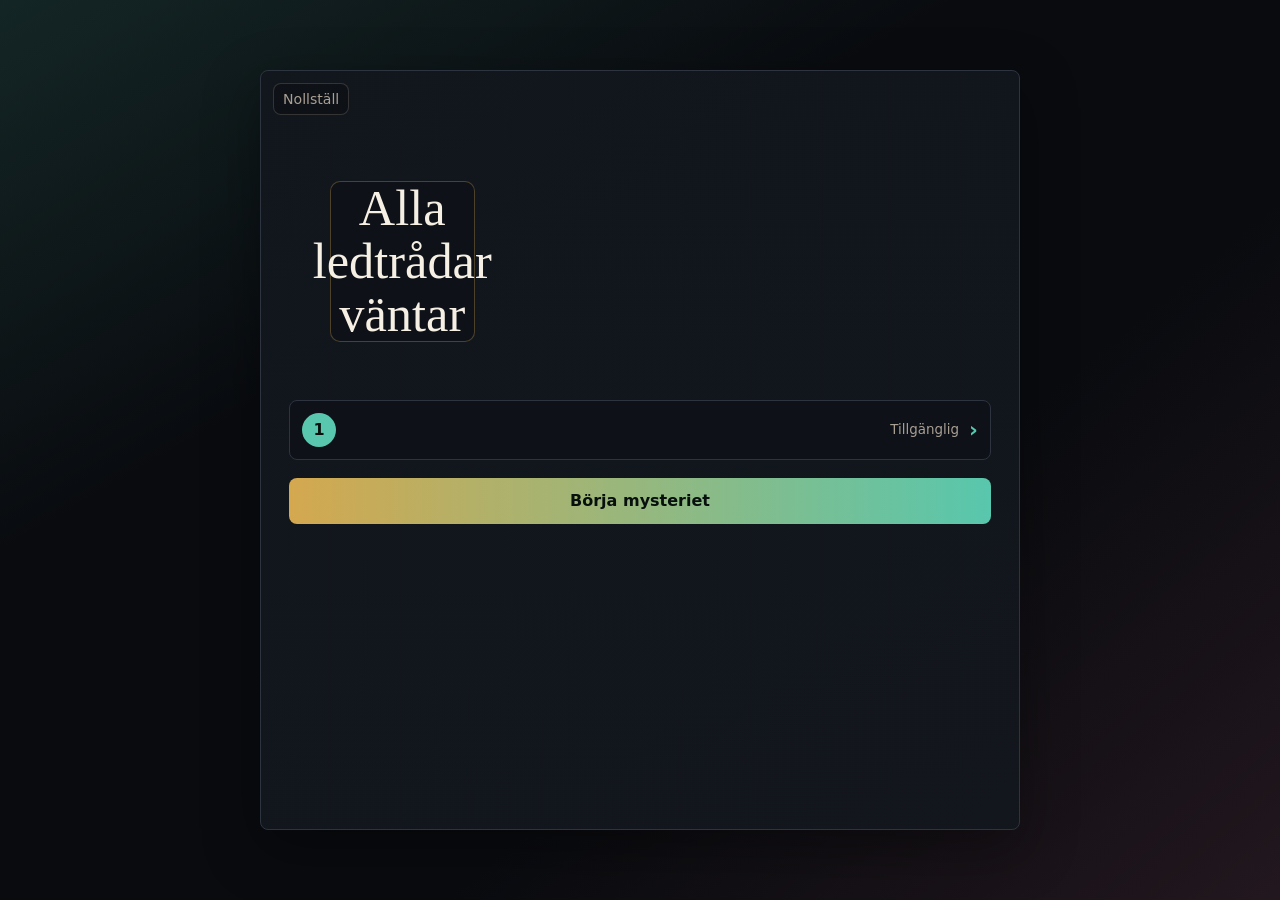
==== index.html @ f7caeb48 "Harden mystery flow and accessibility" ====
<!doctype html>
<html lang="sv">
  <head>
    <meta charset="UTF-8" />
    <meta name="viewport" content="width=device-width, initial-scale=1" />
    <meta http-equiv="Content-Security-Policy" content="media-src 'none'" />
    <title>Bröllopsmysteriet</title>
    <link rel="stylesheet" href="styles.css?v=20260717-1" />
    <script src="mystery-config.js?v=20260717-1" defer></script>
    <script src="shared.js?v=20260717-1" defer></script>
    <script src="index.js?v=20260717-1" defer></script>
  </head>
  <body>
    <main class="app-shell">
      <section class="mystery-board intro-board" aria-label="Bröllopsmysteriet">
        <div class="start-countdown" aria-label="Tid till nästa ledtråd">
          <span class="start-countdown-label" data-home-countdown-label>Nästa ledtråd om</span>
          <div class="start-countdown-grid" data-home-countdown></div>
        </div>

        <ol class="chapter-list" data-chapter-list></ol>

        <a class="primary-action" data-primary-action href="uppdrag-1.html">
          Börja mysteriet
        </a>
      </section>
    </main>
  </body>
</html>
---- styles.css ----
:root {
  color-scheme: dark;
  --ink: #f6efe4;
  --muted: #a99f93;
  --paper: #090b0f;
  --panel: #12161d;
  --panel-strong: #191f29;
  --line: #2d3440;
  --gold: #d4a84f;
  --rose: #d86f8d;
  --pine: #58c7ad;
  --blue: #6f9df7;
  --green: #4f9f67;
  --yellow: #c49a3c;
  --tile: #202734;
  --shadow: 0 18px 55px rgba(0, 0, 0, 0.38);
}

* {
  box-sizing: border-box;
}

[hidden] {
  display: none !important;
}

body {
  margin: 0;
  min-height: 100vh;
  font-family:
    Inter, ui-sans-serif, system-ui, -apple-system, BlinkMacSystemFont, "Segoe UI",
    sans-serif;
  color: var(--ink);
  background:
    linear-gradient(150deg, rgba(88, 199, 173, 0.14), transparent 34%),
    linear-gradient(320deg, rgba(216, 111, 141, 0.12), transparent 36%),
    var(--paper);
}

button {
  font: inherit;
}

.app-shell {
  min-height: 100vh;
  padding: clamp(10px, 3vw, 32px);
  display: grid;
  place-items: center;
}

.mystery-board {
  position: relative;
  width: min(760px, 100%);
  min-height: min(760px, calc(100vh - 20px));
  padding: clamp(16px, 4vw, 28px);
  border: 1px solid var(--line);
  border-radius: 8px;
  background:
    linear-gradient(rgba(18, 22, 29, 0.94), rgba(18, 22, 29, 0.98)),
    repeating-linear-gradient(
      90deg,
      transparent 0 34px,
      rgba(212, 168, 79, 0.05) 34px 35px
    );
  box-shadow: var(--shadow);
}

.board-head {
  display: flex;
  align-items: start;
  justify-content: space-between;
  gap: 14px;
  margin-bottom: 20px;
}

.board-head-quiet {
  justify-content: flex-end;
  margin-bottom: 8px;
}

.eyebrow {
  margin: 0 0 7px;
  color: var(--pine);
  font-size: 0.76rem;
  font-weight: 800;
  letter-spacing: 0;
  text-transform: uppercase;
}

h1 {
  margin: 0;
  font-family: Georgia, "Times New Roman", serif;
  font-size: clamp(2rem, 10vw, 4.2rem);
  line-height: 0.95;
}

.time-box {
  min-width: 86px;
  padding: 9px 10px;
  border: 1px solid var(--line);
  border-radius: 8px;
  text-align: center;
  background: rgba(25, 31, 41, 0.9);
}

.time-box span {
  display: block;
  color: var(--muted);
  font-size: 0.74rem;
}

.time-box strong {
  display: block;
  font-size: 1.35rem;
}

.start-countdown {
  display: grid;
  justify-items: center;
  gap: clamp(14px, 4vw, 24px);
  margin: clamp(52px, 10vw, 82px) auto clamp(28px, 7vw, 58px);
  text-align: center;
}

.start-countdown-label {
  position: relative;
  color: var(--muted);
  font-size: clamp(0.86rem, 2.8vw, 1.05rem);
  font-weight: 850;
  text-transform: uppercase;
}

.start-countdown-label::before,
.start-countdown-label::after {
  content: "";
  width: clamp(28px, 10vw, 72px);
  height: 1px;
  position: absolute;
  top: 50%;
  background: linear-gradient(90deg, transparent, rgba(212, 168, 79, 0.7));
}

.start-countdown-label::before {
  right: calc(100% + 14px);
}

.start-countdown-label::after {
  left: calc(100% + 14px);
  transform: rotate(180deg);
}

.start-countdown-grid {
  width: min(100%, 620px);
  display: grid;
  grid-template-columns: repeat(4, minmax(0, 1fr));
  gap: clamp(8px, 2vw, 14px);
}

.countdown-unit {
  min-height: clamp(92px, 20vw, 142px);
  display: grid;
  place-items: center;
  gap: 4px;
  padding: clamp(10px, 2.8vw, 18px) 6px;
  border: 1px solid rgba(212, 168, 79, 0.22);
  border-radius: 8px;
  background:
    radial-gradient(circle at 50% 0%, rgba(212, 168, 79, 0.16), transparent 58%),
    rgba(13, 16, 22, 0.72);
}

.countdown-unit strong,
.countdown-ready {
  color: var(--ink);
  font-family: Georgia, "Times New Roman", serif;
  font-size: clamp(2.1rem, 9vw, 4.9rem);
  line-height: 0.95;
}

.countdown-unit em {
  color: var(--muted);
  font-size: clamp(0.7rem, 2.5vw, 0.86rem);
  font-style: normal;
  font-weight: 850;
}

.countdown-ready {
  display: inline-flex;
  align-items: center;
  justify-content: center;
  min-height: clamp(86px, 18vw, 128px);
  padding: 0 clamp(18px, 6vw, 42px);
  border: 1px solid rgba(212, 168, 79, 0.32);
  border-radius: 10px;
  color: var(--ink);
  background: rgba(13, 16, 22, 0.52);
  font-size: clamp(1.65rem, 6vw, 3.15rem);
  line-height: 1.05;
}

.locked-panel p {
  margin: 0;
}

.chapter-list {
  display: grid;
  gap: 10px;
  margin: 0 0 18px;
  padding: 0;
  list-style: none;
}

.chapter-item {
  min-height: 58px;
  border: 1px solid var(--line);
  border-radius: 8px;
  background: rgba(13, 16, 22, 0.72);
  overflow: hidden;
}

.chapter-link,
.chapter-item.is-static {
  min-height: 58px;
  display: grid;
  grid-template-columns: 34px minmax(0, 1fr) auto;
  gap: 10px;
  align-items: center;
  padding: 10px 12px;
}

.chapter-link {
  color: inherit;
  text-decoration: none;
}

.chapter-link:hover {
  background: rgba(88, 199, 173, 0.08);
}

.chapter-link:focus-visible {
  outline: 3px solid rgba(111, 157, 247, 0.48);
  outline-offset: -3px;
}

.chapter-item span,
.chapter-link span {
  width: 34px;
  height: 34px;
  display: grid;
  place-items: center;
  border-radius: 50%;
  color: #08100d;
  font-weight: 900;
  background: var(--pine);
}

.chapter-item em {
  justify-self: end;
  color: var(--muted);
  font-size: 0.84rem;
  font-style: normal;
}

.chapter-item strong {
  color: var(--pine);
  font-size: 1.35rem;
  line-height: 1;
}

.primary-action,
.secondary-action {
  min-height: 46px;
  display: inline-flex;
  align-items: center;
  justify-content: center;
  padding: 0 18px;
  border-radius: 8px;
  font-weight: 900;
  text-decoration: none;
}

.primary-action {
  width: 100%;
  border: 0;
  color: #08100d;
  background: linear-gradient(90deg, var(--gold), var(--pine));
  box-shadow: 0 0 0 rgba(212, 168, 79, 0);
}

.secondary-action {
  border: 1px solid var(--line);
  color: var(--ink);
  background: #0d1016;
}

.text-link,
.reset-action {
  color: var(--muted);
  font-size: 0.88rem;
  text-decoration: none;
}

.text-link {
  width: fit-content;
  border-bottom: 1px solid rgba(169, 159, 147, 0.38);
}

.home-action {
  justify-self: center;
}

.ending-shell {
  min-height: 100svh;
  align-items: center;
}

.ending-board {
  overflow: hidden;
}

.ending-experience {
  min-height: clamp(430px, 68svh, 620px);
  display: grid;
  place-items: center;
  padding: clamp(28px, 7vw, 62px) 0 18px;
}

.sealed-envelope {
  position: relative;
  width: min(100%, 390px);
  aspect-ratio: 1.55;
  display: grid;
  place-items: center;
  padding: 36px 24px 20px;
  overflow: hidden;
  border: 1px solid rgba(212, 168, 79, 0.48);
  border-radius: 6px;
  color: #efe5d7;
  background:
    linear-gradient(32deg, transparent 49.5%, rgba(212, 168, 79, 0.2) 50%, transparent 50.5%),
    linear-gradient(-32deg, transparent 49.5%, rgba(212, 168, 79, 0.2) 50%, transparent 50.5%),
    #171a20;
  box-shadow: 0 22px 55px rgba(0, 0, 0, 0.42);
  font: inherit;
  cursor: pointer;
  isolation: isolate;
}

.sealed-envelope::before {
  position: absolute;
  inset: 0;
  z-index: -1;
  content: "";
  background: radial-gradient(circle at 50% 48%, rgba(212, 168, 79, 0.09), transparent 38%);
}

.sealed-envelope:hover {
  border-color: rgba(212, 168, 79, 0.78);
  transform: translateY(-2px);
}

.sealed-envelope:focus-visible {
  outline: 3px solid rgba(212, 168, 79, 0.58);
  outline-offset: 5px;
}

.sealed-envelope strong {
  align-self: end;
  color: var(--muted);
  font-size: 0.88rem;
}

.envelope-flap {
  position: absolute;
  top: -1px;
  left: 0;
  width: 100%;
  height: 64%;
  border-bottom: 1px solid rgba(212, 168, 79, 0.34);
  background: linear-gradient(160deg, #1d2128, #12151a);
  clip-path: polygon(0 0, 100% 0, 50% 100%);
  transform-origin: top;
}

.wax-seal {
  position: relative;
  z-index: 1;
  width: 76px;
  height: 76px;
  display: grid;
  place-items: center;
  border: 1px solid #c6887e;
  border-radius: 50%;
  color: #f2d7d0;
  background: #7d3f3c;
  box-shadow:
    0 0 0 5px rgba(125, 63, 60, 0.35),
    0 8px 20px rgba(0, 0, 0, 0.35);
  font-family: Georgia, "Times New Roman", serif;
  font-size: 1rem;
  font-weight: 800;
}

.sealed-envelope.is-opening .envelope-flap {
  animation: open-envelope-flap 620ms ease-in forwards;
}

.sealed-envelope.is-opening .wax-seal {
  animation: break-seal 420ms ease-in forwards;
}

.ending-letter {
  width: min(100%, 560px);
  padding: clamp(28px, 7vw, 54px) clamp(22px, 6vw, 48px);
  border: 1px solid rgba(212, 168, 79, 0.38);
  border-radius: 4px;
  color: #e8dfd3;
  background:
    linear-gradient(rgba(18, 20, 25, 0.96), rgba(18, 20, 25, 0.96)),
    repeating-linear-gradient(0deg, transparent 0 27px, rgba(212, 168, 79, 0.08) 28px);
  box-shadow: 0 24px 64px rgba(0, 0, 0, 0.42);
  animation: reveal-letter 520ms ease-out both;
}

.ending-letter p {
  margin: 0;
  font-size: clamp(1rem, 3.8vw, 1.12rem);
  line-height: 1.65;
}

.ending-letter p + p {
  margin-top: 18px;
}

.letter-kicker {
  color: var(--gold);
  font-size: 0.82rem !important;
  font-weight: 900;
  text-align: center;
  text-transform: uppercase;
}

.chess-piece-row {
  display: grid;
  grid-template-columns: repeat(6, 1fr);
  gap: 5px;
  margin: 24px 0 30px;
  color: #e2bd68;
  font-size: clamp(1.65rem, 8vw, 2.45rem);
  line-height: 1;
  text-align: center;
}

.letter-reward {
  padding-top: 18px;
  border-top: 1px solid rgba(212, 168, 79, 0.28);
  color: #f0cf82;
  font-weight: 850;
  text-align: center;
}

@keyframes open-envelope-flap {
  to {
    opacity: 0;
    transform: rotateX(120deg);
  }
}

@keyframes break-seal {
  to {
    opacity: 0;
    transform: scale(1.25) rotate(8deg);
  }
}

@keyframes reveal-letter {
  from {
    opacity: 0;
    transform: translateY(22px) scale(0.98);
  }
}

.reset-action {
  position: absolute;
  top: 12px;
  left: 12px;
  padding: 7px 9px;
  border: 1px solid rgba(169, 159, 147, 0.25);
  border-radius: 8px;
  background: rgba(13, 16, 22, 0.72);
}

.reset-action:focus-visible,
.text-link:focus-visible {
  outline: 3px solid rgba(111, 157, 247, 0.48);
  outline-offset: 2px;
}

.button-action {
  cursor: pointer;
}

.button-action:disabled {
  opacity: 0.7;
  cursor: not-allowed;
}

.next-action {
  margin-top: 18px;
  animation: action-rise 520ms ease both, action-pulse 1800ms ease-in-out 520ms infinite;
}

.mission-content {
  display: grid;
  gap: 16px;
}

[data-next-action]:empty {
  display: none;
}

.locked-panel {
  display: grid;
  gap: 14px;
  padding: 16px;
  border: 1px solid var(--line);
  border-radius: 8px;
  background: rgba(13, 16, 22, 0.82);
}

.test-tools {
  display: grid;
  gap: 10px;
  padding: 12px;
  border: 1px dashed rgba(212, 168, 79, 0.5);
  border-radius: 8px;
  background: rgba(212, 168, 79, 0.08);
}

.test-tools p {
  margin: 0;
  color: var(--gold);
  font-size: 0.86rem;
  font-weight: 850;
}

.locked-panel h2 {
  margin: 0;
  font-family: Georgia, "Times New Roman", serif;
  font-size: clamp(1.7rem, 8vw, 3rem);
  line-height: 1;
}

.lock-status {
  width: fit-content;
  padding: 5px 9px;
  border: 1px solid var(--line);
  border-radius: 999px;
  color: var(--gold);
  background: rgba(212, 168, 79, 0.08);
  font-size: 0.84rem;
  font-weight: 850;
}

.countdown {
  width: fit-content;
  padding: 8px 10px;
  border-radius: 8px;
  color: #08100d;
  background: var(--gold);
  font-size: 1.1rem;
}

.key:focus-visible {
  outline: 3px solid rgba(111, 157, 247, 0.48);
  outline-offset: 2px;
}
.wordle-message {
  margin: 0;
  line-height: 1.55;
}

.wordle {
  display: grid;
  gap: 14px;
  justify-items: center;
  margin-top: 16px;
}

.wordle-prompt {
  margin: 0;
  color: var(--muted);
  font-size: 0.92rem;
  font-weight: 850;
  text-align: center;
}

.timed-hint {
  width: fit-content;
  justify-self: center;
  margin: 0;
  padding: 8px 12px;
  border: 1px solid rgba(212, 168, 79, 0.35);
  border-radius: 8px;
  color: var(--gold);
  background: rgba(212, 168, 79, 0.08);
  font-size: 0.92rem;
  font-weight: 850;
  text-align: center;
}

.wordle-board {
  width: min(100%, 320px);
  max-height: 395px;
  overflow-y: auto;
  overscroll-behavior: contain;
  padding-right: 4px;
  display: grid;
  gap: 7px;
  scrollbar-color: #4a5361 transparent;
  scrollbar-width: thin;
}

.wordle-row {
  display: grid;
  grid-template-columns: repeat(5, 1fr);
  gap: 7px;
}

.wordle-row.shake {
  animation: shake-row 180ms linear 0s 2;
}

.wordle-row.solved-flip .wordle-tile {
  animation: flip-tile 520ms ease both;
  animation-delay: calc(var(--tile-index) * 90ms);
}

.wordle-tile {
  aspect-ratio: 1;
  display: grid;
  place-items: center;
  border: 2px solid var(--line);
  border-radius: 6px;
  color: var(--ink);
  background: var(--tile);
  font-size: clamp(1.35rem, 8vw, 2rem);
  font-weight: 900;
  text-transform: uppercase;
}

.wordle-tile[data-result="correct"] {
  border-color: var(--green);
  background: var(--green);
}

.wordle-tile[data-result="present"] {
  border-color: var(--yellow);
  background: var(--yellow);
}

.wordle-tile[data-result="absent"] {
  border-color: #3b424e;
  background: #3b424e;
}

.wordle-message {
  min-height: 25px;
  color: var(--muted);
  text-align: center;
}

.solved-message {
  display: grid;
  gap: 5px;
}

.solved-message strong {
  color: var(--ink);
}

.solved-message span {
  font-style: italic;
}


.connections {
  display: grid;
  gap: 14px;
}

.connections-hint-panel {
  display: grid;
  gap: 9px;
  padding: 12px;
  border: 1px solid rgba(212, 168, 79, 0.32);
  border-radius: 8px;
  background: rgba(13, 16, 22, 0.82);
  text-align: center;
}

.connections-hint-panel[hidden] {
  display: none;
}

.connections-hint-panel > strong {
  color: var(--gold);
  font-size: 0.92rem;
}

.connections-hint-list {
  display: grid;
  grid-template-columns: repeat(2, minmax(0, 1fr));
  gap: 7px;
}

.connections-spoiler {
  min-height: 42px;
  padding: 8px 10px;
  border: 1px solid #343b47;
  border-radius: 6px;
  color: transparent;
  background: #2b3039;
  font: inherit;
  font-weight: 850;
  cursor: pointer;
  user-select: none;
}

.connections-spoiler::after {
  content: "Tryck för att visa";
  color: #9ca3af;
  font-size: 0.78rem;
}

.connections-spoiler:hover,
.connections-spoiler:focus-visible {
  border-color: rgba(212, 168, 79, 0.62);
  background: #343a45;
}

.connections-spoiler:focus-visible {
  outline: 2px solid #daaf37;
  outline-offset: 2px;
}

.connections-spoiler.is-revealed {
  color: var(--ink);
  border-color: rgba(212, 168, 79, 0.38);
  background: rgba(212, 168, 79, 0.12);
  cursor: default;
}

.connections-spoiler.is-revealed::after {
  content: none;
}

.connections-solved {
  display: grid;
  gap: 8px;
}

.connections-group {
  display: grid;
  gap: 5px;
  padding: 12px;
  border: 1px solid rgba(212, 168, 79, 0.35);
  border-radius: 8px;
  background:
    linear-gradient(135deg, rgba(212, 168, 79, 0.2), rgba(88, 199, 173, 0.12)),
    #141923;
}

.connections-group[data-group-index="1"] {
  border-color: rgba(111, 157, 247, 0.35);
  background:
    linear-gradient(135deg, rgba(111, 157, 247, 0.18), rgba(216, 111, 141, 0.1)),
    #141923;
}

.connections-group[data-group-index="2"] {
  border-color: rgba(88, 199, 173, 0.35);
  background:
    linear-gradient(135deg, rgba(88, 199, 173, 0.18), rgba(212, 168, 79, 0.1)),
    #141923;
}

.connections-group[data-group-index="3"] {
  border-color: rgba(216, 111, 141, 0.35);
  background:
    linear-gradient(135deg, rgba(216, 111, 141, 0.18), rgba(111, 157, 247, 0.1)),
    #141923;
}

.connections-group strong {
  color: var(--ink);
}

.connections-group span {
  color: var(--muted);
  font-size: 0.9rem;
}

.connections-status,
.connections-success {
  display: grid;
  gap: 6px;
  padding: 12px;
  border: 1px solid var(--line);
  border-radius: 8px;
  background: rgba(13, 16, 22, 0.82);
}

.connections-status strong,
.connections-success strong {
  color: var(--ink);
}

.connections-status span,
.connections-success span {
  color: var(--muted);
  line-height: 1.45;
}

.connections-status[data-tone="success"] {
  border-color: rgba(88, 199, 173, 0.45);
}

.connections-status[data-tone="error"] {
  border-color: rgba(216, 111, 141, 0.5);
}

.connections-status.is-cooldown {
  border-color: rgba(212, 168, 79, 0.45);
  background: rgba(212, 168, 79, 0.08);
}

.connections-status em {
  width: fit-content;
  padding: 7px 10px;
  border-radius: 8px;
  color: #08100d;
  background: var(--gold);
  font-size: 1.2rem;
  font-style: normal;
  font-weight: 900;
}

.connections-grid {
  display: grid;
  grid-template-columns: repeat(4, minmax(0, 1fr));
  gap: 8px;
}

.connection-card {
  min-width: 0;
  min-height: 64px;
  padding: 8px 6px;
  border: 1px solid var(--line);
  border-radius: 8px;
  color: var(--ink);
  background: #202734;
  font-size: clamp(0.68rem, 2.6vw, 0.92rem);
  font-weight: 900;
  letter-spacing: 0;
  overflow-wrap: anywhere;
  text-align: center;
  cursor: pointer;
  transition:
    transform 150ms ease,
    border-color 150ms ease,
    background 150ms ease;
}

.connection-card:hover:not(:disabled),
.connection-card:focus-visible {
  border-color: rgba(111, 157, 247, 0.75);
  outline: 0;
}

.connection-card.is-selected {
  border-color: var(--gold);
  color: #08100d;
  background: var(--gold);
  transform: translateY(-2px);
}

.connection-card:disabled {
  opacity: 0.48;
  cursor: not-allowed;
}

.connections-actions {
  display: grid;
  grid-template-columns: 1fr 1fr;
  gap: 10px;
}

.connections-actions .primary-action,
.connections-actions .secondary-action {
  width: 100%;
}

.connections-success {
  border-color: rgba(88, 199, 173, 0.55);
  animation: action-rise 520ms ease both;
}

.connections-success strong {
  font-size: 1.1rem;
}

.cipher {
  display: grid;
  gap: clamp(18px, 5vw, 34px);
  justify-items: center;
  padding: clamp(14px, 5vw, 32px) 0;
}

.cipher-text {
  width: min(100%, 620px);
  color: var(--ink);
  font-family: Georgia, "Times New Roman", serif;
  font-size: clamp(2.1rem, 11vw, 5.4rem);
  font-weight: 800;
  letter-spacing: 0;
  line-height: 1.1;
  overflow-wrap: anywhere;
  text-align: center;
  text-wrap: balance;
}

.cipher-form {
  width: min(100%, 360px);
  display: grid;
  gap: 10px;
}

.cipher-form.shake {
  animation: shake-row 180ms linear 0s 2;
}

.cipher-input {
  min-height: 50px;
  padding: 0 14px;
  border: 1px solid var(--line);
  border-radius: 8px;
  color: var(--ink);
  background: #0d1016;
  font-size: 16px;
  font-weight: 850;
  text-align: center;
}

.cipher-form.shake .cipher-input {
  border-color: rgba(216, 111, 141, 0.78);
  box-shadow: 0 0 0 3px rgba(216, 111, 141, 0.12);
}

.cipher-input:focus {
  outline: 3px solid rgba(111, 157, 247, 0.48);
  outline-offset: 2px;
}

.cipher-message {
  min-height: 24px;
  margin: 0;
  color: var(--muted);
  line-height: 1.45;
  text-align: center;
}

.cipher-message[data-tone="error"] {
  color: #f0a8b8;
}

.cipher-success {
  width: min(100%, 420px);
  display: grid;
  gap: 8px;
  justify-items: center;
  text-align: center;
  animation: action-rise 520ms ease both;
}

.cipher-success strong {
  color: var(--ink);
  font-size: 1.35rem;
}

.cipher-success span {
  color: var(--muted);
}

.sudoku {
  display: grid;
  gap: 14px;
  justify-items: center;
}

.sudoku-instruction {
  width: min(100%, 560px);
  margin: 0;
  color: var(--muted);
  text-align: center;
}

.sudoku-local-reset {
  width: min(100%, 560px);
  display: flex;
  justify-content: center;
}

.sudoku-local-reset .button-action {
  min-height: 38px;
  padding: 8px 12px;
  font-size: 0.92rem;
}

.sudoku-hint-action {
  width: min(100%, 420px);
  display: grid;
}

.sudoku-hint-action[hidden] {
  display: none;
}

.sudoku-hint-action .button-action {
  min-height: 56px;
  font-size: 1.08rem;
  animation: action-pulse 1.8s ease-in-out infinite;
}

.sudoku-board {
  width: min(100%, 560px);
  aspect-ratio: 1;
  display: grid;
  grid-template-columns: repeat(9, minmax(0, 1fr));
  border: 2px solid #3a404c;
  border-radius: 7px;
  background: #2a2f3a;
  box-shadow: 0 22px 70px rgba(0, 0, 0, 0.26);
  overflow: hidden;
}

.sudoku-cell {
  appearance: none;
  min-width: 0;
  width: 100%;
  height: 100%;
  border: 0;
  border-right: 1px solid #2a2f3a;
  border-bottom: 1px solid #2a2f3a;
  border-radius: 0;
  color: #e6e7eb;
  background: #1a1d23;
  font-size: clamp(1rem, 5vw, 2rem);
  font-weight: 900;
  text-align: center;
  cursor: pointer;
  touch-action: manipulation;
  user-select: none;
}

.sudoku-cell:disabled {
  cursor: default;
  opacity: 1;
}

.sudoku-cell.has-value {
  color: #e6e7eb;
  background: #3a404c;
}

.sudoku-cell:not(:disabled):hover {
  background: #232833;
}

.sudoku-cell:nth-child(3n) {
  border-right-width: 2px;
  border-right-color: #3a404c;
}

.sudoku-cell:nth-child(n + 19):nth-child(-n + 27),
.sudoku-cell:nth-child(n + 46):nth-child(-n + 54) {
  border-bottom-width: 2px;
  border-bottom-color: #3a404c;
}

.sudoku-cell:nth-child(9n) {
  border-right: 0;
}

.sudoku-cell:nth-child(n + 73) {
  border-bottom: 0;
}

.sudoku-cell.is-given {
  color: #e6e7eb;
  background: #1a1d23;
  opacity: 1;
}

.sudoku-cell.is-clue {
  cursor: pointer;
  font-size: clamp(1.15rem, 5.4vw, 2.15rem);
}

.sudoku-cell.is-clue[aria-expanded="true"] {
  color: #e6e7eb;
  background: #3a404c;
  outline: 2px solid #daaf37;
  outline-offset: -2px;
}

.sudoku-cell.is-clue.has-value {
  color: #e6e7eb;
  background: #3a404c;
}

.sudoku-cell.is-revealed-given {
  color: #e6e7eb;
  background: #3a404c;
}

.sudoku-cell.is-same-number {
  color: #f4d77d;
  background: rgba(45, 36, 17, 0.72);
}

.sudoku-cell:focus {
  position: relative;
  z-index: 1;
  outline: 2px solid #daaf37;
  outline-offset: -2px;
}

.sudoku-number-bank {
  width: min(100%, 560px);
  display: grid;
  grid-template-columns: repeat(9, minmax(0, 1fr));
  gap: 7px;
  touch-action: manipulation;
}

.sudoku-number {
  min-width: 0;
  min-height: 44px;
  border: 1px solid #3a404c;
  border-radius: 8px;
  color: #e6e7eb;
  background: #1a1d23;
  font: inherit;
  font-size: 1.05rem;
  font-weight: 900;
  cursor: grab;
  touch-action: none;
  user-select: none;
}

.sudoku-number:active {
  cursor: grabbing;
}

.sudoku-number.is-selected {
  color: #0f1115;
  border-color: #daaf37;
  background: #daaf37;
}

.sudoku-number:disabled {
  cursor: default;
  opacity: 0.45;
}

.sudoku-erase {
  grid-column: 1 / -1;
  min-height: 38px;
  color: var(--muted);
  font-size: 0.9rem;
  cursor: pointer;
  touch-action: manipulation;
}

.sudoku-drag-ghost {
  position: fixed;
  top: -24px;
  left: -24px;
  z-index: 50;
  width: 48px;
  height: 48px;
  display: grid;
  place-items: center;
  border: 1px solid #daaf37;
  border-radius: 999px;
  color: #0f1115;
  background: #daaf37;
  font-weight: 900;
  pointer-events: none;
  box-shadow: 0 16px 40px rgba(0, 0, 0, 0.34);
}

.sudoku-clue-panel {
  width: min(100%, 560px);
  min-height: 52px;
  display: grid;
  place-items: center;
  padding: 12px 14px;
  border: 1px solid rgba(212, 168, 79, 0.38);
  border-radius: 8px;
  color: var(--ink);
  background: rgba(13, 16, 22, 0.86);
  text-align: center;
  box-shadow: 0 16px 48px rgba(0, 0, 0, 0.22);
}

.sudoku-clue-panel[hidden] {
  display: none;
}

.sudoku-drag-help {
  margin-top: -4px;
}


.sudoku-message {
  min-height: 24px;
  margin: 0;
  color: var(--muted);
  text-align: center;
}

.sudoku-message[data-tone="error"] {
  color: #f0a8b8;
}

.sudoku-message[data-tone="success"] {
  color: var(--pine);
}

.sudoku-actions {
  width: min(100%, 220px);
  display: grid;
  gap: 10px;
}

.sudoku-success {
  width: min(100%, 420px);
  display: grid;
  gap: 8px;
  justify-items: center;
  padding: 12px;
  border: 1px solid rgba(88, 199, 173, 0.45);
  border-radius: 8px;
  background: rgba(13, 16, 22, 0.82);
  text-align: center;
  animation: action-rise 520ms ease both;
}

.sudoku-success strong {
  color: var(--ink);
  font-size: 1.2rem;
}

.sudoku-success span {
  color: var(--muted);
}

.keyboard {
  width: min(100%, 430px);
  display: grid;
  gap: 7px;
  touch-action: manipulation;
}

.keyboard-row {
  display: flex;
  justify-content: center;
  gap: 5px;
}

.key {
  min-width: 0;
  height: 44px;
  flex: 1 1 0;
  border: 0;
  border-radius: 6px;
  color: var(--ink);
  font-size: 0.83rem;
  font-weight: 900;
  background: #303846;
  cursor: pointer;
}

.key:disabled {
  opacity: 0.5;
  cursor: not-allowed;
}

.key[data-result="correct"] {
  color: #fff;
  background: var(--green);
}

.key[data-result="present"] {
  color: #111;
  background: var(--yellow);
}

.key[data-result="absent"] {
  color: var(--ink);
  background: #3b424e;
}

.key[data-key="ENTER"],
.key[data-key="BACK"] {
  flex-basis: 56px;
  color: #08100d;
  background: var(--gold);
}

@keyframes action-rise {
  from {
    opacity: 0;
    transform: translateY(8px);
  }

  to {
    opacity: 1;
    transform: translateY(0);
  }
}

@keyframes action-pulse {
  0%,
  100% {
    box-shadow: 0 0 0 rgba(212, 168, 79, 0);
  }

  50% {
    box-shadow: 0 0 22px rgba(212, 168, 79, 0.22);
  }
}

@keyframes shake-row {
  0%,
  100% {
    transform: translateX(0);
  }

  25% {
    transform: translateX(-7px);
  }

  75% {
    transform: translateX(7px);
  }
}

@keyframes flip-tile {
  0% {
    transform: rotateX(0);
  }

  45% {
    transform: rotateX(90deg);
  }

  100% {
    transform: rotateX(0);
  }
}

@media (max-width: 640px) {
  .app-shell {
    align-items: stretch;
    padding: 8px;
  }

  .mystery-board {
    min-height: calc(100vh - 16px);
  }

  .board-head {
    display: grid;
  }

  .time-box {
    justify-self: end;
  }

  .start-countdown-grid {
    grid-template-columns: repeat(2, minmax(0, 1fr));
  }

  .wordle-board {
    max-height: min(62vh, 374px);
  }

  .sudoku-number-bank {
    grid-template-columns: repeat(5, minmax(0, 1fr));
  }
}

@media (max-width: 380px) {
  .connections-grid {
    gap: 6px;
  }

  .connection-card {
    min-height: 58px;
    padding: 6px 4px;
  }

  .connections-actions {
    grid-template-columns: 1fr;
  }

  .cipher-text {
    font-size: clamp(1.85rem, 12vw, 3rem);
  }

  .sudoku-actions {
    grid-template-columns: 1fr;
  }

  .wordle-board {
    max-height: 342px;
  }

  .keyboard-row {
    gap: 4px;
  }

  .key {
    height: 42px;
    font-size: 0.76rem;
  }
}

@media (prefers-reduced-motion: reduce) {
  .connection-card,
  .connections-success,
  .cipher-success,
  .sudoku-success,
  .sealed-envelope,
  .sealed-envelope.is-opening .envelope-flap,
  .sealed-envelope.is-opening .wax-seal,
  .ending-letter,
  .next-action,
  .cipher-form.shake,
  .wordle-row.shake,
  .wordle-row.solved-flip .wordle-tile {
    animation: none;
    transition: none;
  }
}
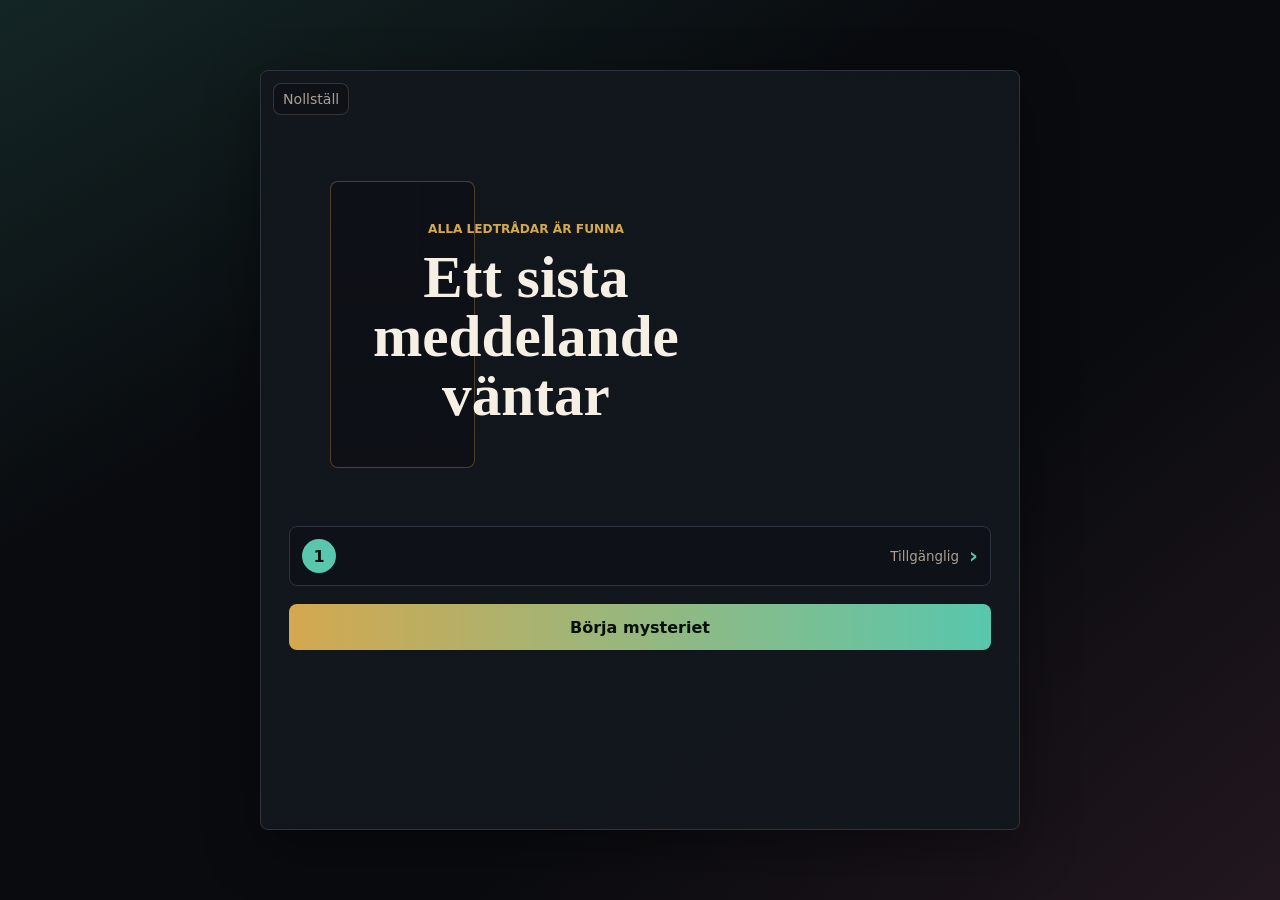
==== commit df236ec5: "Refine completed home state" ====
--- a/index.html
+++ b/index.html
@@ -5,10 +5,10 @@
     <meta name="viewport" content="width=device-width, initial-scale=1" />
     <meta http-equiv="Content-Security-Policy" content="media-src 'none'" />
     <title>Bröllopsmysteriet</title>
-    <link rel="stylesheet" href="styles.css?v=20260717-1" />
-    <script src="mystery-config.js?v=20260717-1" defer></script>
-    <script src="shared.js?v=20260717-1" defer></script>
-    <script src="index.js?v=20260717-1" defer></script>
+    <link rel="stylesheet" href="styles.css?v=20260717-3" />
+    <script src="mystery-config.js?v=20260717-3" defer></script>
+    <script src="shared.js?v=20260717-3" defer></script>
+    <script src="index.js?v=20260717-3" defer></script>
   </head>
   <body>
     <main class="app-shell">
--- a/styles.css
+++ b/styles.css
@@ -185,17 +185,41 @@
 }
 
 .countdown-ready {
-  display: inline-flex;
-  align-items: center;
-  justify-content: center;
-  min-height: clamp(86px, 18vw, 128px);
-  padding: 0 clamp(18px, 6vw, 42px);
+  width: min(100%, 620px);
+  min-height: clamp(130px, 24vw, 176px);
+  display: grid;
+  place-items: center;
+  gap: 12px;
+  padding: clamp(26px, 6vw, 42px);
   border: 1px solid rgba(212, 168, 79, 0.32);
-  border-radius: 10px;
-  color: var(--ink);
-  background: rgba(13, 16, 22, 0.52);
-  font-size: clamp(1.65rem, 6vw, 3.15rem);
-  line-height: 1.05;
+  border-radius: 8px;
+  background:
+    linear-gradient(rgba(13, 16, 22, 0.82), rgba(13, 16, 22, 0.94)),
+    repeating-linear-gradient(
+      90deg,
+      transparent 0 42px,
+      rgba(212, 168, 79, 0.05) 42px 43px
+    );
+  text-align: center;
+}
+
+.countdown-ready small {
+  position: relative;
+  color: var(--gold);
+  font-family: Inter, ui-sans-serif, system-ui, sans-serif;
+  font-size: 0.76rem;
+  font-weight: 900;
+  text-transform: uppercase;
+}
+
+.countdown-ready strong {
+  max-width: 12ch;
+  color: var(--ink);
+  font-family: Georgia, "Times New Roman", serif;
+  font-size: clamp(2rem, 8vw, 3.7rem);
+  font-weight: 700;
+  line-height: 1;
+  text-wrap: balance;
 }
 
 .locked-panel p {
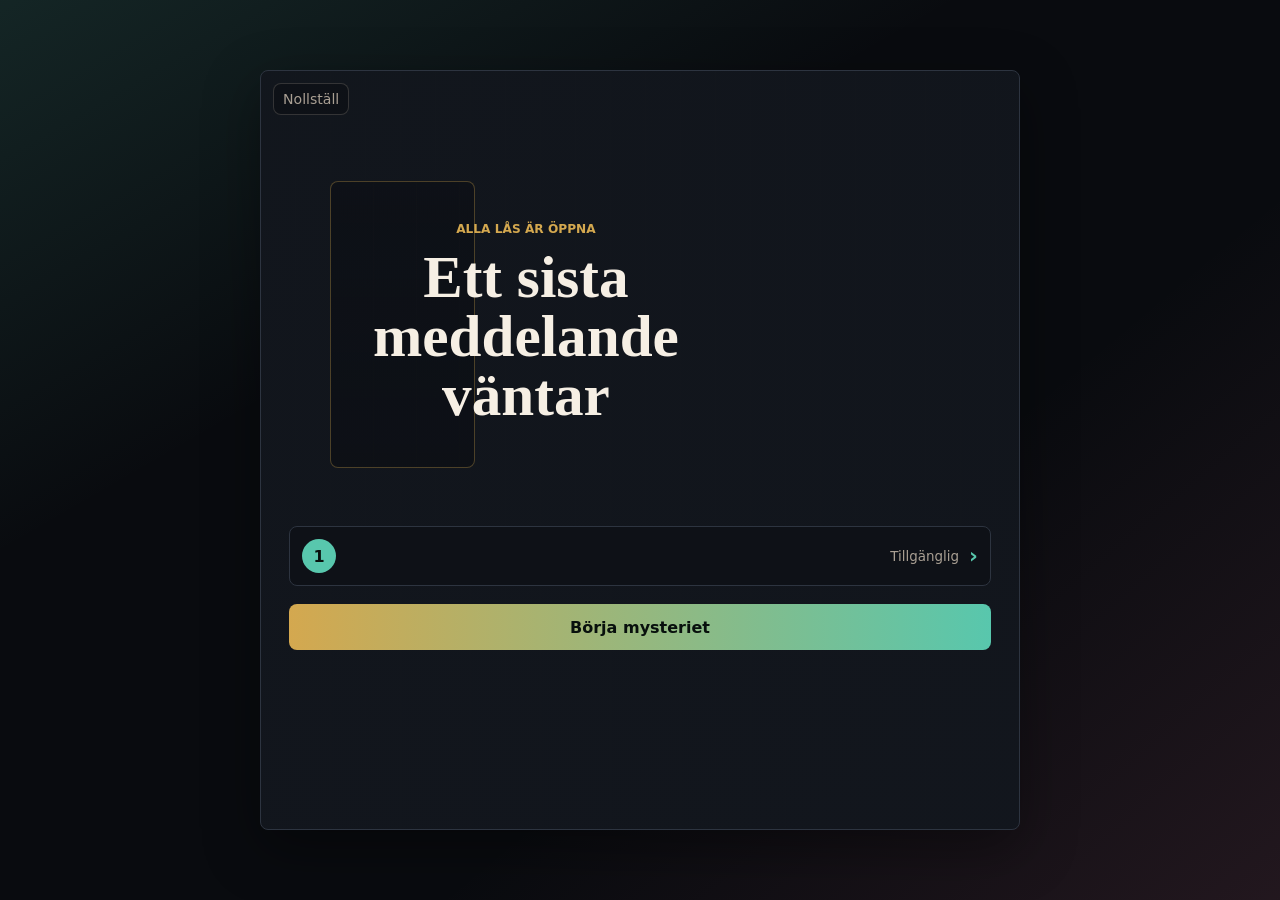
==== commit fd21a54c: "Standardize lock wording and prevent cipher auto-links" ====
--- a/index.html
+++ b/index.html
@@ -5,10 +5,10 @@
     <meta name="viewport" content="width=device-width, initial-scale=1" />
     <meta http-equiv="Content-Security-Policy" content="media-src 'none'" />
     <title>Bröllopsmysteriet</title>
-    <link rel="stylesheet" href="styles.css?v=20260717-3" />
-    <script src="mystery-config.js?v=20260717-3" defer></script>
-    <script src="shared.js?v=20260717-3" defer></script>
-    <script src="index.js?v=20260717-3" defer></script>
+    <link rel="stylesheet" href="styles.css?v=20260729-3" />
+    <script src="mystery-config.js?v=20260729-3" defer></script>
+    <script src="shared.js?v=20260729-3" defer></script>
+    <script src="index.js?v=20260729-3" defer></script>
   </head>
   <body>
     <main class="app-shell">
--- a/styles.css
+++ b/styles.css
@@ -943,6 +943,12 @@
 
 .cipher-text {
   width: min(100%, 620px);
+  display: flex;
+  flex-wrap: wrap;
+  align-items: center;
+  justify-content: center;
+  column-gap: 0.7em;
+  row-gap: 0.12em;
   color: var(--ink);
   font-family: Georgia, "Times New Roman", serif;
   font-size: clamp(2.1rem, 11vw, 5.4rem);
@@ -952,6 +958,27 @@
   overflow-wrap: anywhere;
   text-align: center;
   text-wrap: balance;
+}
+
+.cipher-word {
+  display: inline-flex;
+  align-items: baseline;
+  justify-content: center;
+  gap: 0.18em;
+  white-space: nowrap;
+}
+
+.cipher-symbol {
+  display: inline-block;
+  color: inherit;
+  text-decoration: none;
+  -webkit-touch-callout: none;
+}
+
+.cipher-text a {
+  color: inherit;
+  text-decoration: none;
+  pointer-events: none;
 }
 
 .cipher-form {
@@ -1398,18 +1425,27 @@
 
 @media (max-width: 640px) {
   .app-shell {
+    min-height: 100dvh;
     align-items: stretch;
     padding: 8px;
   }
 
   .mystery-board {
-    min-height: calc(100vh - 16px);
+    min-height: calc(100dvh - 16px);
+  }
+
+  .mission-board {
+    padding: 12px;
   }
 
   .board-head {
     display: grid;
   }
 
+  .board-head-quiet {
+    margin-bottom: 0;
+  }
+
   .time-box {
     justify-self: end;
   }
@@ -1419,7 +1455,26 @@
   }
 
   .wordle-board {
-    max-height: min(62vh, 374px);
+    width: min(100%, 300px);
+    max-height: min(50dvh, 374px);
+    gap: 5px;
+  }
+
+  .wordle-row {
+    gap: 5px;
+  }
+
+  .wordle {
+    gap: 10px;
+    margin-top: 0;
+  }
+
+  .keyboard {
+    gap: 5px;
+  }
+
+  .key {
+    height: 40px;
   }
 
   .sudoku-number-bank {
@@ -1450,7 +1505,7 @@
   }
 
   .wordle-board {
-    max-height: 342px;
+    max-height: min(48dvh, 342px);
   }
 
   .keyboard-row {
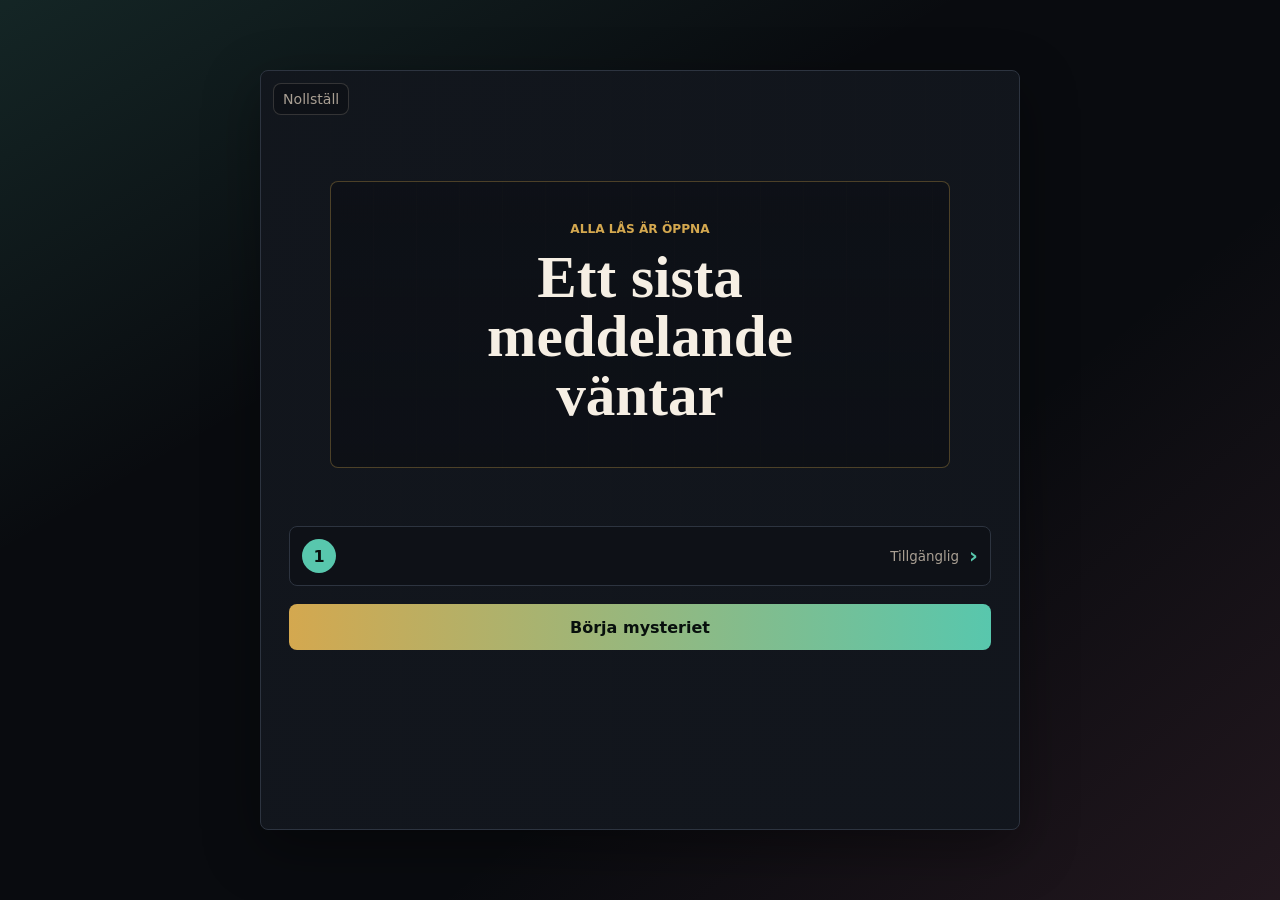
==== commit e1aaf8c6: "Refine preview progression and final message" ====
--- a/index.html
+++ b/index.html
@@ -5,10 +5,10 @@
     <meta name="viewport" content="width=device-width, initial-scale=1" />
     <meta http-equiv="Content-Security-Policy" content="media-src 'none'" />
     <title>Bröllopsmysteriet</title>
-    <link rel="stylesheet" href="styles.css?v=20260729-3" />
-    <script src="mystery-config.js?v=20260729-3" defer></script>
-    <script src="shared.js?v=20260729-3" defer></script>
-    <script src="index.js?v=20260729-3" defer></script>
+    <link rel="stylesheet" href="styles.css?v=20260729-6" />
+    <script src="mystery-config.js?v=20260729-6" defer></script>
+    <script src="shared.js?v=20260729-6" defer></script>
+    <script src="index.js?v=20260729-6" defer></script>
   </head>
   <body>
     <main class="app-shell">
--- a/styles.css
+++ b/styles.css
@@ -42,6 +42,8 @@
 }
 
 .app-shell {
+  width: 100%;
+  min-width: 0;
   min-height: 100vh;
   padding: clamp(10px, 3vw, 32px);
   display: grid;
@@ -50,7 +52,9 @@
 
 .mystery-board {
   position: relative;
-  width: min(760px, 100%);
+  width: 100%;
+  min-width: 0;
+  max-width: 760px;
   min-height: min(760px, calc(100vh - 20px));
   padding: clamp(16px, 4vw, 28px);
   border: 1px solid var(--line);
@@ -115,6 +119,8 @@
 }
 
 .start-countdown {
+  width: 100%;
+  min-width: 0;
   display: grid;
   justify-items: center;
   gap: clamp(14px, 4vw, 24px);
@@ -150,10 +156,20 @@
 }
 
 .start-countdown-grid {
-  width: min(100%, 620px);
+  width: 100%;
+  min-width: 0;
+  max-width: 620px;
   display: grid;
   grid-template-columns: repeat(4, minmax(0, 1fr));
   gap: clamp(8px, 2vw, 14px);
+}
+
+.start-countdown-grid.is-ready {
+  display: block;
+}
+
+.start-countdown-grid.is-ready .countdown-ready {
+  margin-inline: auto;
 }
 
 .countdown-unit {
@@ -185,7 +201,8 @@
 }
 
 .countdown-ready {
-  width: min(100%, 620px);
+  width: 100%;
+  max-width: 620px;
   min-height: clamp(130px, 24vw, 176px);
   display: grid;
   place-items: center;
